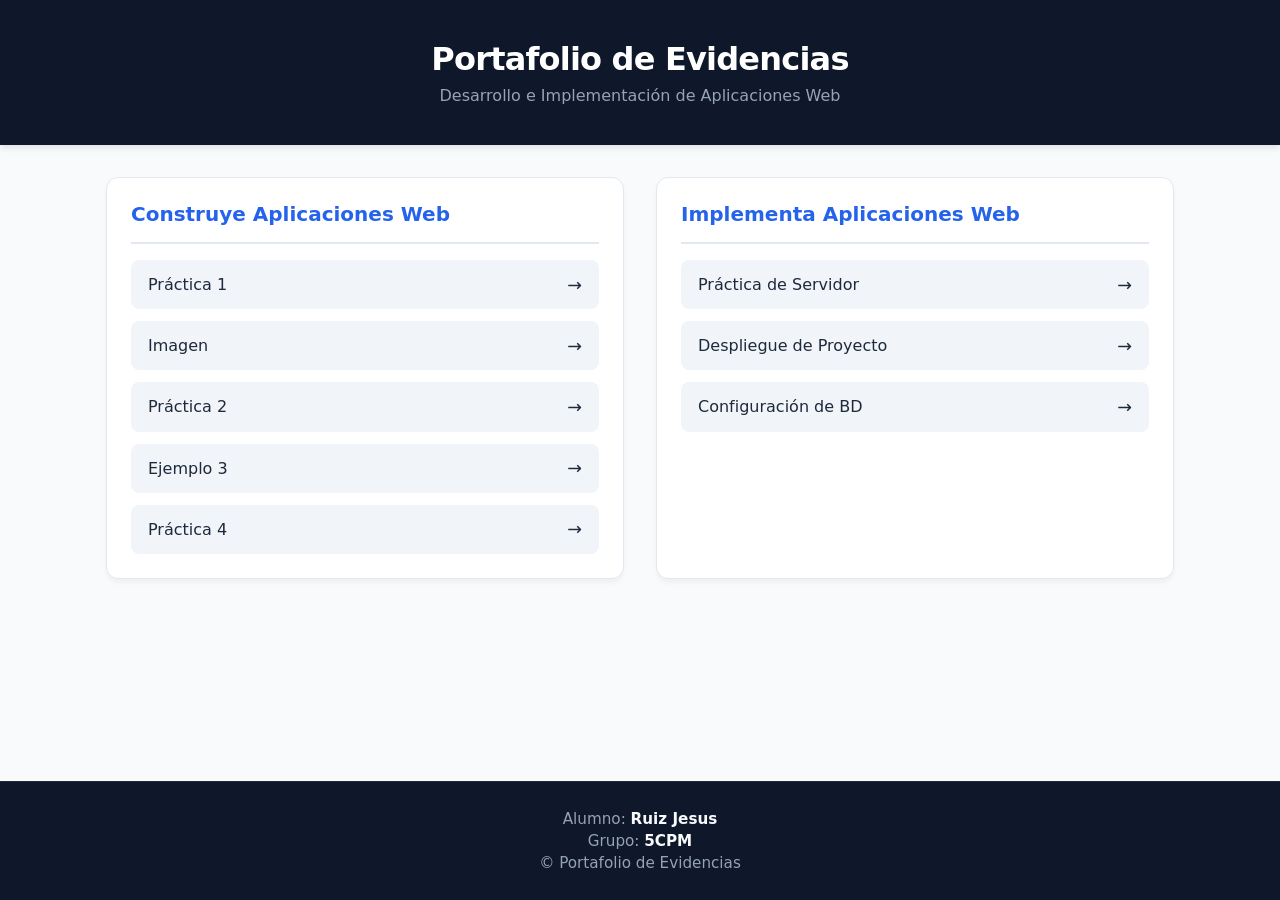
==== index.html @ 593caa71 "Create index.html" ====
<!DOCTYPE html>
<html lang="es">
<head>
    <meta charset="UTF-8">
    <meta name="viewport" content="width=device-width, initial-scale=1.0">
    <title>Portafolio de Evidencias - Programación Web</title>
    <style>
        :root {
            --primary: #2563eb;
            --primary-hover: #1d4ed8;
            --bg-color: #f8fafc;
            --card-bg: #ffffff;
            --text-color: #1e293b;
            --text-muted: #64748b;
            --border-color: #e2e8f0;
        }

        body {
            font-family: 'Segoe UI', system-ui, -apple-system, sans-serif;
            background-color: var(--bg-color);
            color: var(--text-color);
            margin: 0;
            padding: 0;
            display: flex;
            flex-direction: column;
            min-height: 100vh;
        }

        header {
            background-color: #0f172a;
            color: #ffffff;
            padding: 2.5rem 1rem;
            text-align: center;
            box-shadow: 0 4px 6px -1px rgba(0, 0, 0, 0.1);
        }

        header h1 {
            margin: 0 0 0.5rem 0;
            font-size: 2rem;
            letter-spacing: -0.025em;
        }

        header p {
            margin: 0;
            color: #94a3b8;
            font-size: 1rem;
        }

        main {
            flex: 1;
            max-width: 1100px;
            width: 100%;
            margin: 2rem auto;
            padding: 0 1rem;
            box-sizing: border-box;
        }

        .grid-container {
            display: grid;
            grid-template-columns: repeat(auto-fit, minmax(320px, 1fr));
            gap: 2rem;
        }

        .card {
            background-color: var(--card-bg);
            border-radius: 12px;
            padding: 1.5rem;
            border: 1px solid var(--border-color);
            box-shadow: 0 4px 6px -1px rgba(0, 0, 0, 0.05);
            display: flex;
            flex-direction: column;
        }

        .card-header {
            border-bottom: 2px solid var(--border-color);
            padding-bottom: 1rem;
            margin-bottom: 1rem;
        }

        .card-header h2 {
            margin: 0;
            font-size: 1.25rem;
            color: var(--primary);
            display: flex;
            align-items: center;
            gap: 0.5rem;
        }

        .links-list {
            list-style: none;
            padding: 0;
            margin: 0;
            display: flex;
            flex-direction: column;
            gap: 0.75rem;
        }

        .links-list a {
            display: flex;
            align-items: center;
            justify-content: space-between;
            padding: 0.85rem 1rem;
            background-color: #f1f5f9;
            color: var(--text-color);
            text-decoration: none;
            border-radius: 8px;
            font-weight: 500;
            transition: all 0.2s ease;
            border: 1px solid transparent;
        }

        .links-list a:hover {
            background-color: var(--primary);
            color: #ffffff;
            transform: translateY(-2px);
            box-shadow: 0 4px 12px rgba(37, 99, 235, 0.2);
        }

        .links-list a::after {
            content: "→";
            font-size: 1.1rem;
        }

        footer {
            background-color: #0f172a;
            color: #94a3b8;
            text-align: center;
            padding: 1.5rem 1rem;
            margin-top: 3rem;
            border-top: 1px solid #1e293b;
        }

        footer p {
            margin: 0.25rem 0;
            font-size: 0.95rem;
        }

        footer strong {
            color: #f8fafc;
        }
    </style>
</head>
<body>

    <header>
        <h1>Portafolio de Evidencias</h1>
        <p>Desarrollo e Implementación de Aplicaciones Web</p>
    </header>

    <main>
        <div class="grid-container">
            
            <!-- Bloque 1: Construye Aplicaciones Web -->
            <section class="card">
                <div class="card-header">
                    <h2>Construye Aplicaciones Web</h2>
                </div>
                <ul class="links-list">
                    <li><a href="practica1.html" target="_blank">Práctica 1</a></li>
                    <li><a href="imagen.html" target="_blank">Imagen</a></li>
                    <li><a href="practica2.html" target="_blank">Práctica 2</a></li>
                    <li><a href="ejemplo3.html" target="_blank">Ejemplo 3</a></li>
                    <li><a href="blabla4.html" target="_blank">Práctica 4</a></li>
                </ul>
            </section>

            <!-- Bloque 2: Implementa Aplicaciones Web -->
            <section class="card">
                <div class="card-header">
                    <h2>Implementa Aplicaciones Web</h2>
                </div>
                <ul class="links-list">
                    <li><a href="#" target="_blank">Práctica de Servidor</a></li>
                    <li><a href="#" target="_blank">Despliegue de Proyecto</a></li>
                    <li><a href="#" target="_blank">Configuración de BD</a></li>
                </ul>
            </section>

        </div>
    </main>

    <footer>
        <p>Alumno: <strong>Ruiz Jesus</strong></p>
        <p>Grupo: <strong>5CPM</strong></p>
        <p>&copy; Portafolio de Evidencias</p>
    </footer>

</body>
</html>
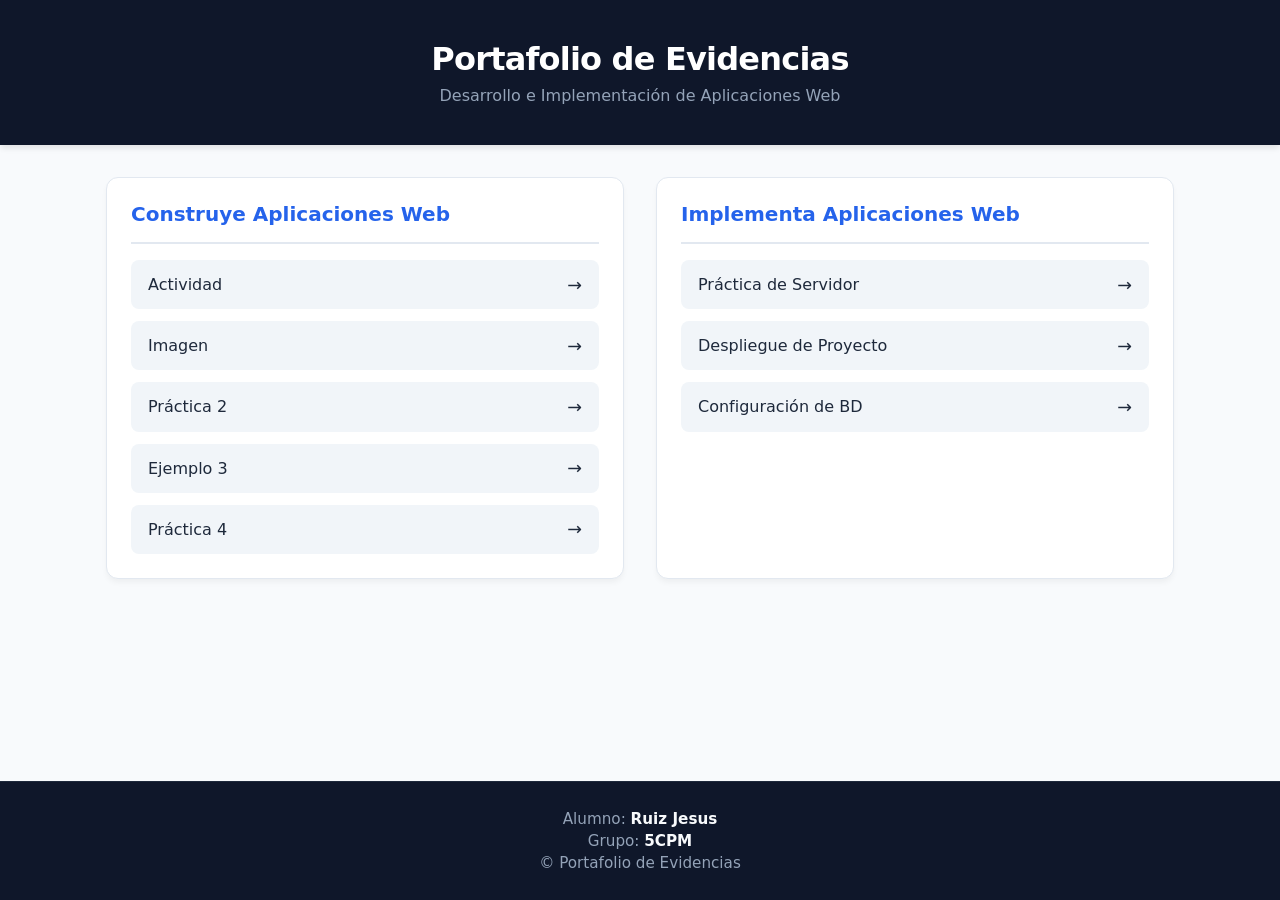
==== commit 79318564: "Update index.html" ====
--- a/index.html
+++ b/index.html
@@ -156,7 +156,7 @@
                     <h2>Construye Aplicaciones Web</h2>
                 </div>
                 <ul class="links-list">
-                    <li><a href="practica1.html" target="_blank">Práctica 1</a></li>
+                    <li><a href="practica1.html" target="_blank">Actividad</a></li>
                     <li><a href="imagen.html" target="_blank">Imagen</a></li>
                     <li><a href="practica2.html" target="_blank">Práctica 2</a></li>
                     <li><a href="ejemplo3.html" target="_blank">Ejemplo 3</a></li>
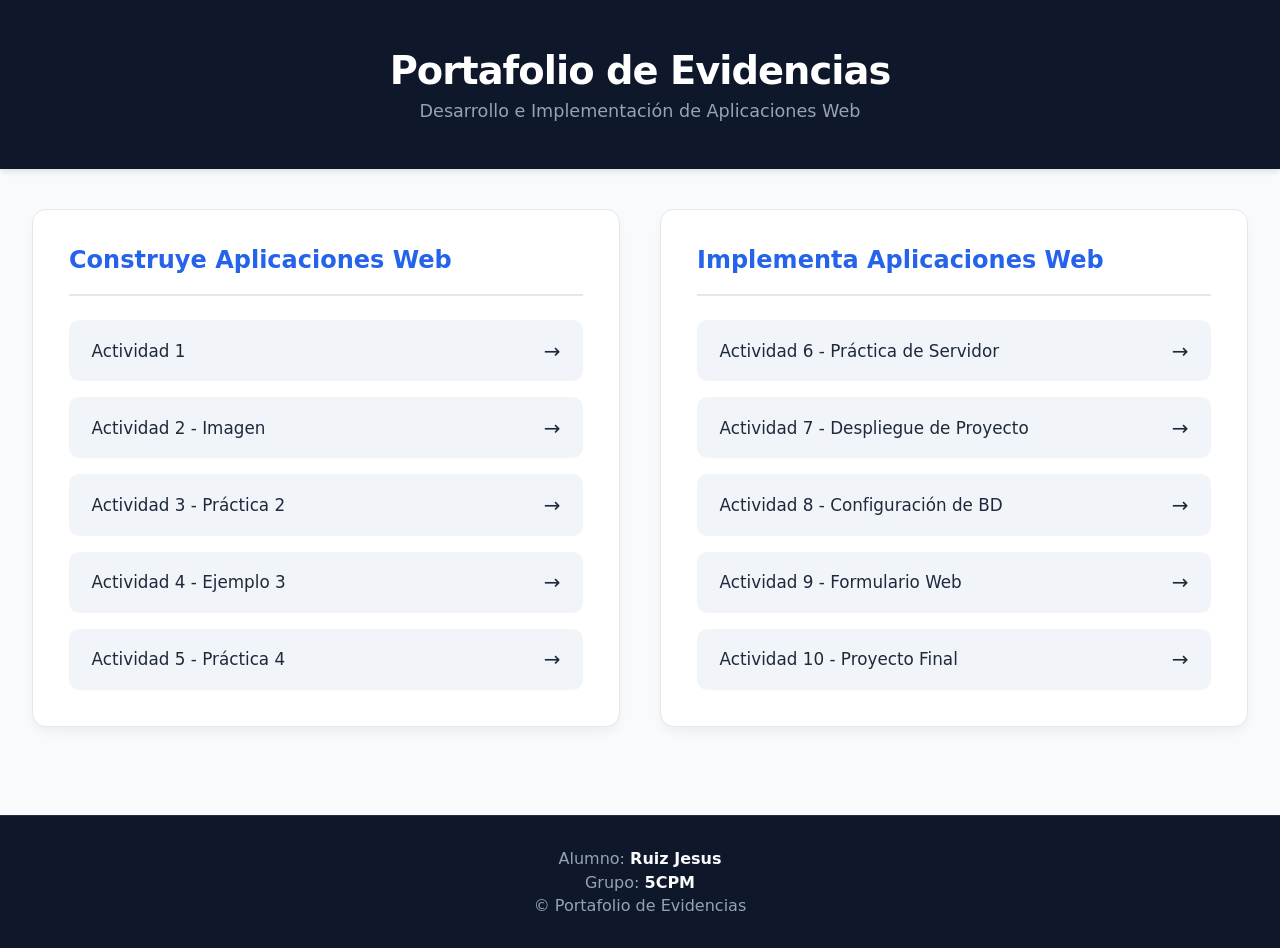
==== commit 0da60791: "Update index.html actualice para tener capacidad de 10 actividades" ====
--- a/index.html
+++ b/index.html
@@ -29,57 +29,59 @@
         header {
             background-color: #0f172a;
             color: #ffffff;
-            padding: 2.5rem 1rem;
+            padding: 3rem 1.5rem;
             text-align: center;
             box-shadow: 0 4px 6px -1px rgba(0, 0, 0, 0.1);
         }
 
         header h1 {
             margin: 0 0 0.5rem 0;
-            font-size: 2rem;
+            font-size: 2.4rem;
             letter-spacing: -0.025em;
         }
 
         header p {
             margin: 0;
             color: #94a3b8;
-            font-size: 1rem;
-        }
-
+            font-size: 1.1rem;
+        }
+
+        /* Contenedor principal más ancho */
         main {
             flex: 1;
-            max-width: 1100px;
+            max-width: 1350px;
             width: 100%;
-            margin: 2rem auto;
-            padding: 0 1rem;
+            margin: 2.5rem auto;
+            padding: 0 2rem;
             box-sizing: border-box;
         }
 
         .grid-container {
             display: grid;
-            grid-template-columns: repeat(auto-fit, minmax(320px, 1fr));
-            gap: 2rem;
-        }
-
+            grid-template-columns: repeat(auto-fit, minmax(450px, 1fr));
+            gap: 2.5rem;
+        }
+
+        /* Tarjetas más amplias */
         .card {
             background-color: var(--card-bg);
-            border-radius: 12px;
-            padding: 1.5rem;
+            border-radius: 14px;
+            padding: 2.25rem;
             border: 1px solid var(--border-color);
-            box-shadow: 0 4px 6px -1px rgba(0, 0, 0, 0.05);
+            box-shadow: 0 6px 12px -2px rgba(0, 0, 0, 0.06);
             display: flex;
             flex-direction: column;
         }
 
         .card-header {
             border-bottom: 2px solid var(--border-color);
-            padding-bottom: 1rem;
-            margin-bottom: 1rem;
+            padding-bottom: 1.25rem;
+            margin-bottom: 1.5rem;
         }
 
         .card-header h2 {
             margin: 0;
-            font-size: 1.25rem;
+            font-size: 1.5rem;
             color: var(--primary);
             display: flex;
             align-items: center;
@@ -92,18 +94,20 @@
             margin: 0;
             display: flex;
             flex-direction: column;
-            gap: 0.75rem;
-        }
-
+            gap: 1rem;
+        }
+
+        /* Botones más grandes y cómodos */
         .links-list a {
             display: flex;
             align-items: center;
             justify-content: space-between;
-            padding: 0.85rem 1rem;
+            padding: 1.1rem 1.35rem;
             background-color: #f1f5f9;
             color: var(--text-color);
             text-decoration: none;
-            border-radius: 8px;
+            border-radius: 10px;
+            font-size: 1.05rem;
             font-weight: 500;
             transition: all 0.2s ease;
             border: 1px solid transparent;
@@ -113,30 +117,43 @@
             background-color: var(--primary);
             color: #ffffff;
             transform: translateY(-2px);
-            box-shadow: 0 4px 12px rgba(37, 99, 235, 0.2);
+            box-shadow: 0 6px 14px rgba(37, 99, 235, 0.25);
         }
 
         .links-list a::after {
             content: "→";
-            font-size: 1.1rem;
+            font-size: 1.25rem;
         }
 
         footer {
             background-color: #0f172a;
             color: #94a3b8;
             text-align: center;
-            padding: 1.5rem 1rem;
+            padding: 1.75rem 1rem;
             margin-top: 3rem;
             border-top: 1px solid #1e293b;
         }
 
         footer p {
-            margin: 0.25rem 0;
-            font-size: 0.95rem;
+            margin: 0.3rem 0;
+            font-size: 1rem;
         }
 
         footer strong {
             color: #f8fafc;
+        }
+
+        /* Ajuste automático para pantallas de celular */
+        @media (max-width: 600px) {
+            .grid-container {
+                grid-template-columns: 1fr;
+            }
+            main {
+                padding: 0 1rem;
+            }
+            .card {
+                padding: 1.5rem;
+            }
         }
     </style>
 </head>
@@ -150,29 +167,31 @@
     <main>
         <div class="grid-container">
             
-            <!-- Bloque 1: Construye Aplicaciones Web -->
+            <!-- Bloque 1: Construye Aplicaciones Web (5 actividades) -->
             <section class="card">
                 <div class="card-header">
                     <h2>Construye Aplicaciones Web</h2>
                 </div>
                 <ul class="links-list">
-                    <li><a href="practica1.html" target="_blank">Actividad</a></li>
-                    <li><a href="imagen.html" target="_blank">Imagen</a></li>
-                    <li><a href="practica2.html" target="_blank">Práctica 2</a></li>
-                    <li><a href="ejemplo3.html" target="_blank">Ejemplo 3</a></li>
-                    <li><a href="blabla4.html" target="_blank">Práctica 4</a></li>
+                    <li><a href="Actividad.html" target="_blank">Actividad 1</a></li>
+                    <li><a href="imagen.html" target="_blank">Actividad 2 - Imagen</a></li>
+                    <li><a href="practica2.html" target="_blank">Actividad 3 - Práctica 2</a></li>
+                    <li><a href="ejemplo3.html" target="_blank">Actividad 4 - Ejemplo 3</a></li>
+                    <li><a href="blabla4.html" target="_blank">Actividad 5 - Práctica 4</a></li>
                 </ul>
             </section>
 
-            <!-- Bloque 2: Implementa Aplicaciones Web -->
+            <!-- Bloque 2: Implementa Aplicaciones Web (5 actividades) -->
             <section class="card">
                 <div class="card-header">
                     <h2>Implementa Aplicaciones Web</h2>
                 </div>
                 <ul class="links-list">
-                    <li><a href="#" target="_blank">Práctica de Servidor</a></li>
-                    <li><a href="#" target="_blank">Despliegue de Proyecto</a></li>
-                    <li><a href="#" target="_blank">Configuración de BD</a></li>
+                    <li><a href="actividad6.html" target="_blank">Actividad 6 - Práctica de Servidor</a></li>
+                    <li><a href="actividad7.html" target="_blank">Actividad 7 - Despliegue de Proyecto</a></li>
+                    <li><a href="actividad8.html" target="_blank">Actividad 8 - Configuración de BD</a></li>
+                    <li><a href="actividad9.html" target="_blank">Actividad 9 - Formulario Web</a></li>
+                    <li><a href="actividad10.html" target="_blank">Actividad 10 - Proyecto Final</a></li>
                 </ul>
             </section>
 
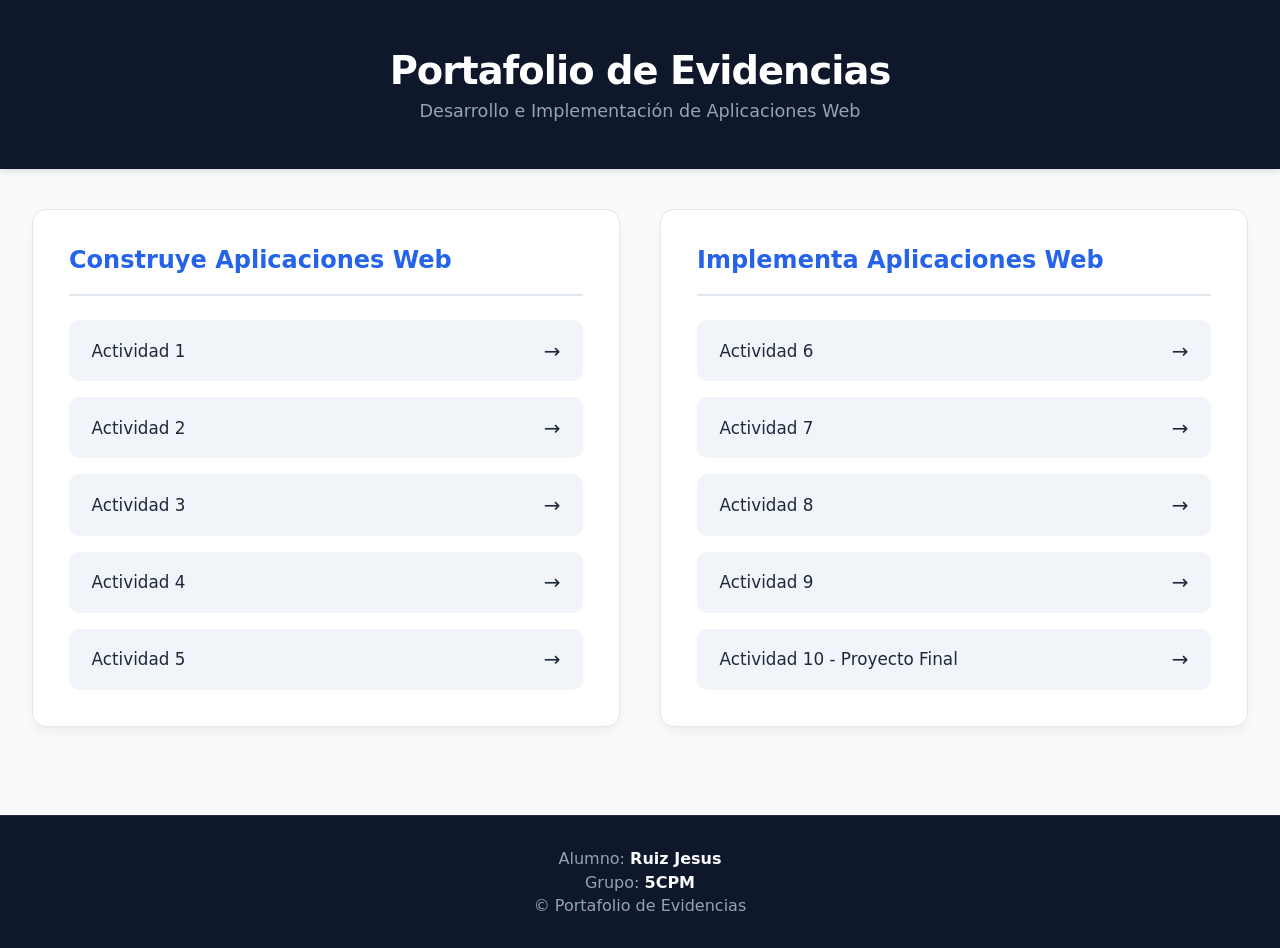
==== commit 9a4b400d: "Update index.html le quite los añadidos extras" ====
--- a/index.html
+++ b/index.html
@@ -174,10 +174,10 @@
                 </div>
                 <ul class="links-list">
                     <li><a href="Actividad.html" target="_blank">Actividad 1</a></li>
-                    <li><a href="imagen.html" target="_blank">Actividad 2 - Imagen</a></li>
-                    <li><a href="practica2.html" target="_blank">Actividad 3 - Práctica 2</a></li>
-                    <li><a href="ejemplo3.html" target="_blank">Actividad 4 - Ejemplo 3</a></li>
-                    <li><a href="blabla4.html" target="_blank">Actividad 5 - Práctica 4</a></li>
+                    <li><a href="imagen.html" target="_blank">Actividad 2</a></li>
+                    <li><a href="practica2.html" target="_blank">Actividad 3</a></li>
+                    <li><a href="ejemplo3.html" target="_blank">Actividad 4</a></li>
+                    <li><a href="blabla4.html" target="_blank">Actividad 5</a></li>
                 </ul>
             </section>
 
@@ -187,10 +187,10 @@
                     <h2>Implementa Aplicaciones Web</h2>
                 </div>
                 <ul class="links-list">
-                    <li><a href="actividad6.html" target="_blank">Actividad 6 - Práctica de Servidor</a></li>
-                    <li><a href="actividad7.html" target="_blank">Actividad 7 - Despliegue de Proyecto</a></li>
-                    <li><a href="actividad8.html" target="_blank">Actividad 8 - Configuración de BD</a></li>
-                    <li><a href="actividad9.html" target="_blank">Actividad 9 - Formulario Web</a></li>
+                    <li><a href="actividad6.html" target="_blank">Actividad 6</a></li>
+                    <li><a href="actividad7.html" target="_blank">Actividad 7</a></li>
+                    <li><a href="actividad8.html" target="_blank">Actividad 8</a></li>
+                    <li><a href="actividad9.html" target="_blank">Actividad 9</a></li>
                     <li><a href="actividad10.html" target="_blank">Actividad 10 - Proyecto Final</a></li>
                 </ul>
             </section>
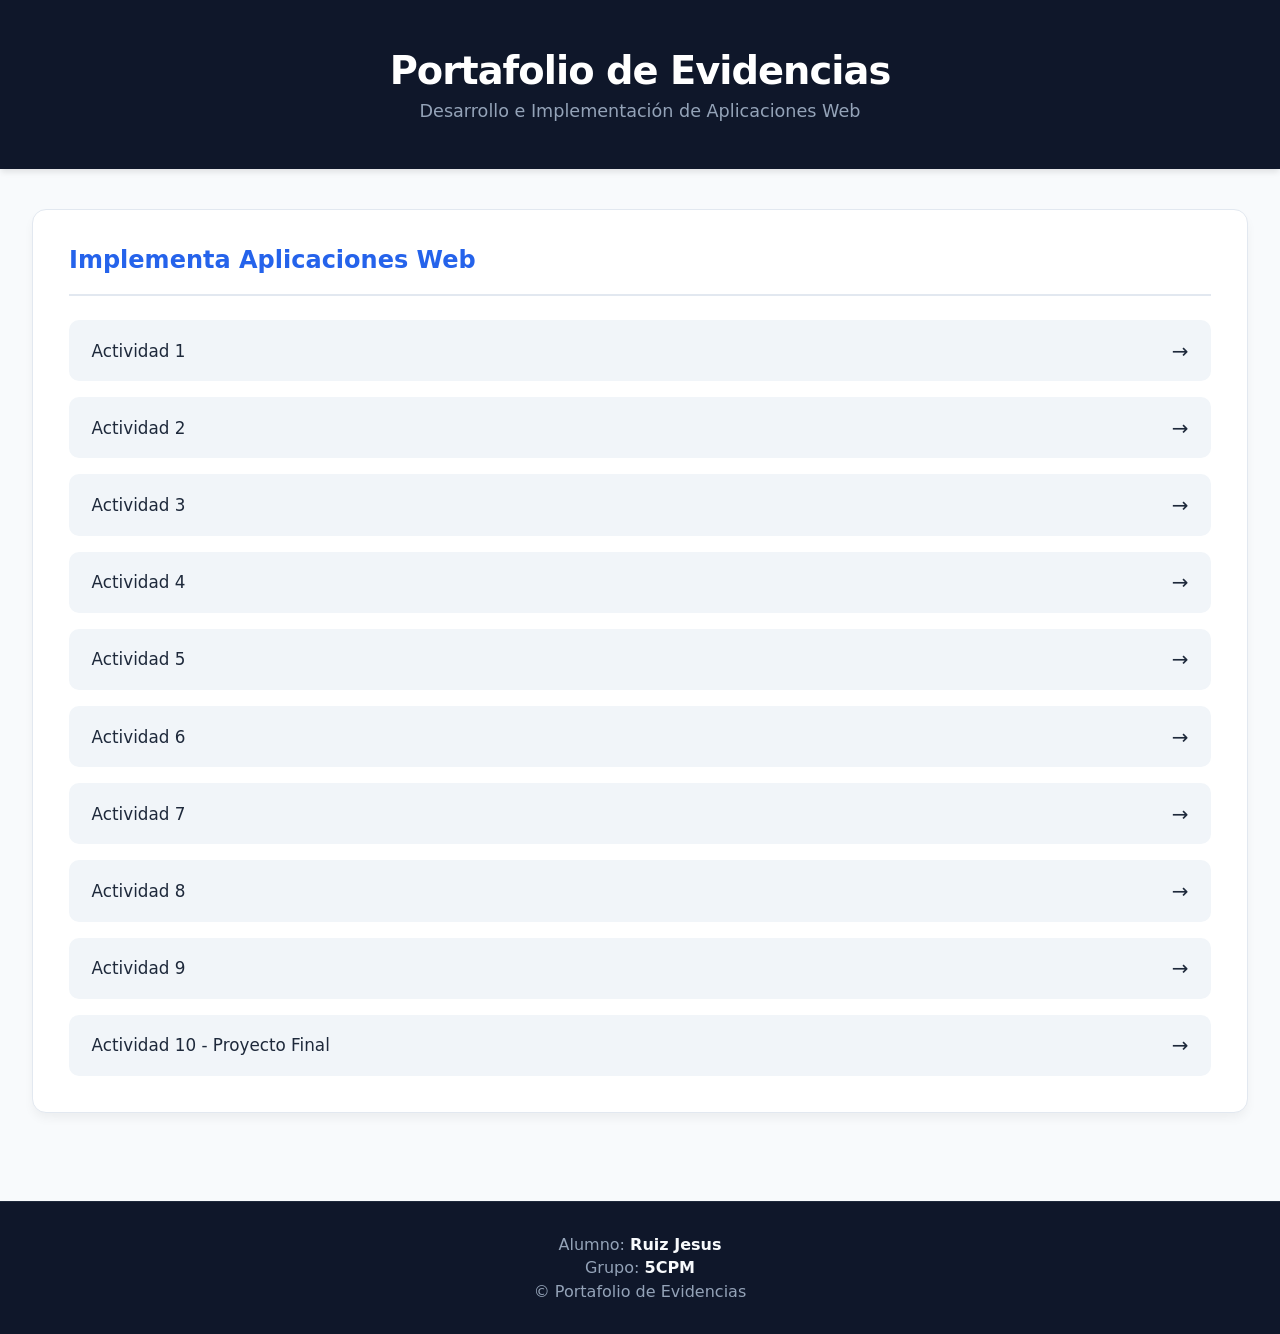
==== commit 6b27e736: "Update index.html intentando mejorar" ====
--- a/index.html
+++ b/index.html
@@ -170,7 +170,7 @@
             <!-- Bloque 1: Construye Aplicaciones Web (5 actividades) -->
             <section class="card">
                 <div class="card-header">
-                    <h2>Construye Aplicaciones Web</h2>
+                    <h2>Implementa Aplicaciones Web</h2>
                 </div>
                 <ul class="links-list">
                     <li><a href="Actividad.html" target="_blank">Actividad 1</a></li>
@@ -178,15 +178,6 @@
                     <li><a href="practica2.html" target="_blank">Actividad 3</a></li>
                     <li><a href="ejemplo3.html" target="_blank">Actividad 4</a></li>
                     <li><a href="blabla4.html" target="_blank">Actividad 5</a></li>
-                </ul>
-            </section>
-
-            <!-- Bloque 2: Implementa Aplicaciones Web (5 actividades) -->
-            <section class="card">
-                <div class="card-header">
-                    <h2>Implementa Aplicaciones Web</h2>
-                </div>
-                <ul class="links-list">
                     <li><a href="actividad6.html" target="_blank">Actividad 6</a></li>
                     <li><a href="actividad7.html" target="_blank">Actividad 7</a></li>
                     <li><a href="actividad8.html" target="_blank">Actividad 8</a></li>
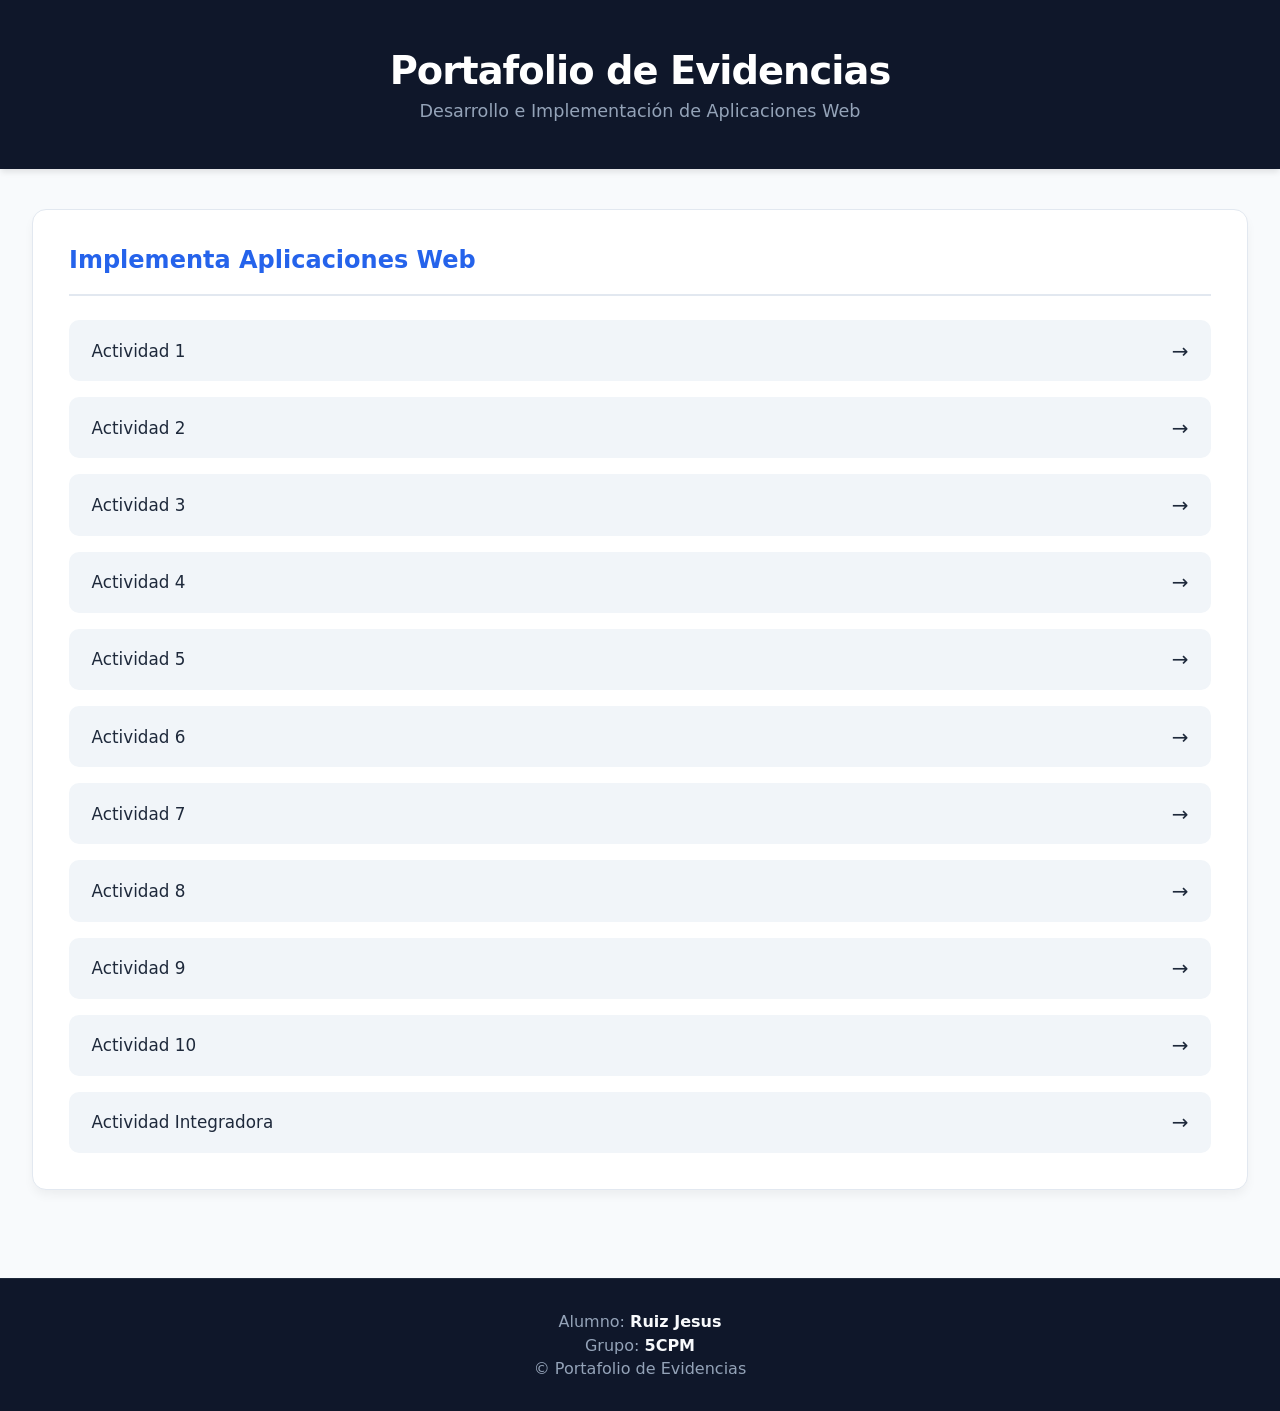
==== commit b154bfaf: "Update index.html añadirle actividad integrador" ====
--- a/index.html
+++ b/index.html
@@ -46,7 +46,6 @@
             font-size: 1.1rem;
         }
 
-        /* Contenedor principal más ancho */
         main {
             flex: 1;
             max-width: 1350px;
@@ -62,7 +61,6 @@
             gap: 2.5rem;
         }
 
-        /* Tarjetas más amplias */
         .card {
             background-color: var(--card-bg);
             border-radius: 14px;
@@ -97,7 +95,6 @@
             gap: 1rem;
         }
 
-        /* Botones más grandes y cómodos */
         .links-list a {
             display: flex;
             align-items: center;
@@ -143,7 +140,6 @@
             color: #f8fafc;
         }
 
-        /* Ajuste automático para pantallas de celular */
         @media (max-width: 600px) {
             .grid-container {
                 grid-template-columns: 1fr;
@@ -173,16 +169,17 @@
                     <h2>Implementa Aplicaciones Web</h2>
                 </div>
                 <ul class="links-list">
-                    <li><a href="Actividad.html" target="_blank">Actividad 1</a></li>
-                    <li><a href="imagen.html" target="_blank">Actividad 2</a></li>
-                    <li><a href="practica2.html" target="_blank">Actividad 3</a></li>
-                    <li><a href="ejemplo3.html" target="_blank">Actividad 4</a></li>
-                    <li><a href="blabla4.html" target="_blank">Actividad 5</a></li>
-                    <li><a href="actividad6.html" target="_blank">Actividad 6</a></li>
-                    <li><a href="actividad7.html" target="_blank">Actividad 7</a></li>
-                    <li><a href="actividad8.html" target="_blank">Actividad 8</a></li>
-                    <li><a href="actividad9.html" target="_blank">Actividad 9</a></li>
-                    <li><a href="actividad10.html" target="_blank">Actividad 10 - Proyecto Final</a></li>
+                    <li><a href="2do periodo/Actividad 1/Index (4).html" target="_blank">Actividad 1</a></li>
+                    <li><a href="2do periodo/Actividad 2/index.html" target="_blank">Actividad 2</a></li>
+                    <li><a href="2do periodo/Actividad 3/index.html" target="_blank">Actividad 3</a></li>
+                    <li><a href="2do periodo/Actividad 4/index.html" target="_blank">Actividad 4</a></li>
+                    <li><a href="2do periodo/Actividad 5/index.html" target="_blank">Actividad 5</a></li>
+                    <li><a href="2do periodo/Actividad 6/index.html" target="_blank">Actividad 6</a></li>
+                    <li><a href="2do periodo/Actividad 7/index.html" target="_blank">Actividad 7</a></li>
+                    <li><a href="2do periodo/Actividad 8/index.html" target="_blank">Actividad 8</a></li>
+                    <li><a href="2do periodo/Actividad 9/index.html" target="_blank">Actividad 9</a></li>
+                    <li><a href="2do periodo/Actividad 10/index.html" target="_blank">Actividad 10</a></li>
+                    <li><a href="2do periodo/Actividad Integradora/index.html" target="_blank">Actividad Integradora</a></li>
                 </ul>
             </section>
 
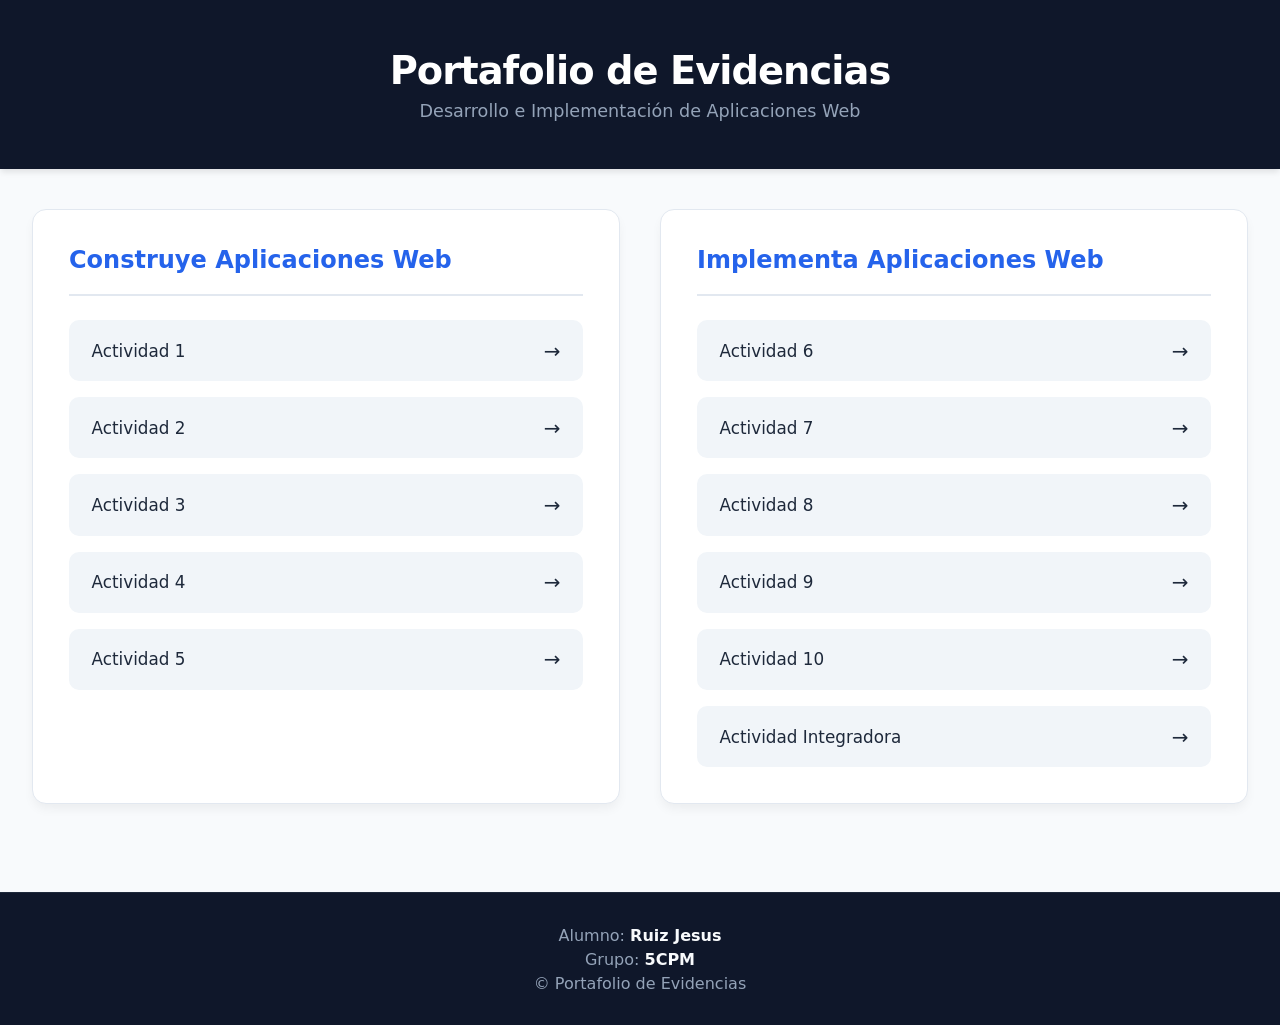
==== commit 124d3710: "Update index.html mejora final espero" ====
--- a/index.html
+++ b/index.html
@@ -166,20 +166,29 @@
             <!-- Bloque 1: Construye Aplicaciones Web (5 actividades) -->
             <section class="card">
                 <div class="card-header">
+                    <h2>Construye Aplicaciones Web</h2>
+                </div>
+                <ul class="links-list">
+                    <li><a href="2do periodo/Actividad 1/Index.html" target="_blank">Actividad 1</a></li>
+                    <li><a href="2do periodo/Actividad 2/index.html" target="_blank">Actividad 2</a></li>
+                    <li><a href="2do periodo/Actividad 3/Actividad3.html" target="_blank">Actividad 3</a></li>
+                    <li><a href="2do periodo/Actividad 4/index.html" target="_blank">Actividad 4</a></li>
+                    <li><a href="2do periodo/Actividad 5/index.html" target="_blank">Actividad 5</a></li>
+                </ul>
+            </section>
+
+            <!-- Bloque 2: Implementa Aplicaciones Web (5 actividades + Integradora) -->
+            <section class="card">
+                <div class="card-header">
                     <h2>Implementa Aplicaciones Web</h2>
                 </div>
                 <ul class="links-list">
-                    <li><a href="2do periodo/Actividad 1/Index (4).html" target="_blank">Actividad 1</a></li>
-                    <li><a href="2do periodo/Actividad 2/index.html" target="_blank">Actividad 2</a></li>
-                    <li><a href="2do periodo/Actividad 3/index.html" target="_blank">Actividad 3</a></li>
-                    <li><a href="2do periodo/Actividad 4/index.html" target="_blank">Actividad 4</a></li>
-                    <li><a href="2do periodo/Actividad 5/index.html" target="_blank">Actividad 5</a></li>
                     <li><a href="2do periodo/Actividad 6/index.html" target="_blank">Actividad 6</a></li>
                     <li><a href="2do periodo/Actividad 7/index.html" target="_blank">Actividad 7</a></li>
                     <li><a href="2do periodo/Actividad 8/index.html" target="_blank">Actividad 8</a></li>
                     <li><a href="2do periodo/Actividad 9/index.html" target="_blank">Actividad 9</a></li>
                     <li><a href="2do periodo/Actividad 10/index.html" target="_blank">Actividad 10</a></li>
-                    <li><a href="2do periodo/Actividad Integradora/index.html" target="_blank">Actividad Integradora</a></li>
+                    <li><a href="2do periodo/Actividad integradora/Proyecto/html/index.html" target="_blank">Actividad Integradora</a></li>
                 </ul>
             </section>
 
